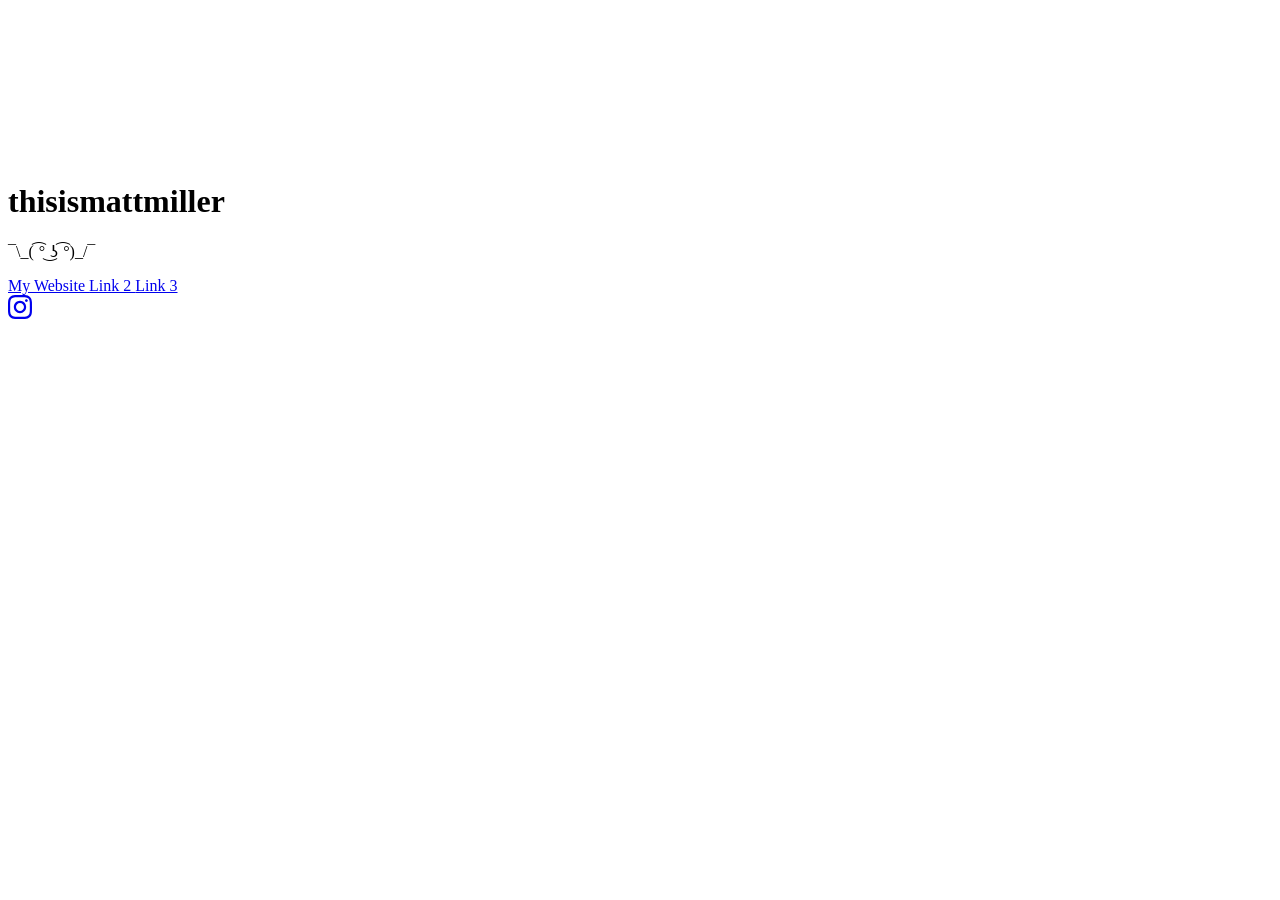
==== docs/index.html @ fb793ac3 "Site update 2026-01-06 19:12:04" ====
<!DOCTYPE html>
<html lang="en-us">
<head>
	<meta name="generator" content="Hugo 0.111.3">
    <meta charset="UTF-8">
    <meta name="viewport" content="width=device-width, initial-scale=1.0">
    <title>Matt Miller</title>
    <meta name="description" content="¯\_( ͡° ͜ʖ ͡°)_/¯">
    <link rel="stylesheet" href="/css/style.css">
    <link rel="preconnect" href="https://fonts.googleapis.com">
    <link rel="preconnect" href="https://fonts.gstatic.com" crossorigin>
    <link href="https://fonts.googleapis.com/css2?family=Inter:wght@400;500;600&display=swap" rel="stylesheet">
</head>
<body>
    <canvas id="starfield"></canvas>
    
<div class="container">
    <div class="profile">
        <h1 class="name">thisismattmiller</h1>
        <p class="bio">¯\_( ͡° ͜ʖ ͡°)_/¯</p>
    </div>

    <div class="links">
        
        <a href="https://thisismattmiller.com" class="link-button" target="_blank" rel="noopener noreferrer">
            My Website
        </a>
        
        <a href="https://example.com" class="link-button" target="_blank" rel="noopener noreferrer">
            Link 2
        </a>
        
        <a href="https://example.com" class="link-button" target="_blank" rel="noopener noreferrer">
            Link 3
        </a>
        
    </div>

    
    <div class="social">
        <a href="https://instagram.com/thisismattmiller" target="_blank" rel="noopener noreferrer" class="social-icon" aria-label="Instagram">
            <svg xmlns="http://www.w3.org/2000/svg" width="24" height="24" viewBox="0 0 24 24" fill="currentColor">
                <path d="M12 2.163c3.204 0 3.584.012 4.85.07 3.252.148 4.771 1.691 4.919 4.919.058 1.265.069 1.645.069 4.849 0 3.205-.012 3.584-.069 4.849-.149 3.225-1.664 4.771-4.919 4.919-1.266.058-1.644.07-4.85.07-3.204 0-3.584-.012-4.849-.07-3.26-.149-4.771-1.699-4.919-4.92-.058-1.265-.07-1.644-.07-4.849 0-3.204.013-3.583.07-4.849.149-3.227 1.664-4.771 4.919-4.919 1.266-.057 1.645-.069 4.849-.069zm0-2.163c-3.259 0-3.667.014-4.947.072-4.358.2-6.78 2.618-6.98 6.98-.059 1.281-.073 1.689-.073 4.948 0 3.259.014 3.668.072 4.948.2 4.358 2.618 6.78 6.98 6.98 1.281.058 1.689.072 4.948.072 3.259 0 3.668-.014 4.948-.072 4.354-.2 6.782-2.618 6.979-6.98.059-1.28.073-1.689.073-4.948 0-3.259-.014-3.667-.072-4.947-.196-4.354-2.617-6.78-6.979-6.98-1.281-.059-1.69-.073-4.949-.073zm0 5.838c-3.403 0-6.162 2.759-6.162 6.162s2.759 6.163 6.162 6.163 6.162-2.759 6.162-6.163c0-3.403-2.759-6.162-6.162-6.162zm0 10.162c-2.209 0-4-1.79-4-4 0-2.209 1.791-4 4-4s4 1.791 4 4c0 2.21-1.791 4-4 4zm6.406-11.845c-.796 0-1.441.645-1.441 1.44s.645 1.44 1.441 1.44c.795 0 1.439-.645 1.439-1.44s-.644-1.44-1.439-1.44z"/>
            </svg>
        </a>
    </div>
    
</div>

    <script src="/js/starfield.js"></script>
</body>
</html>
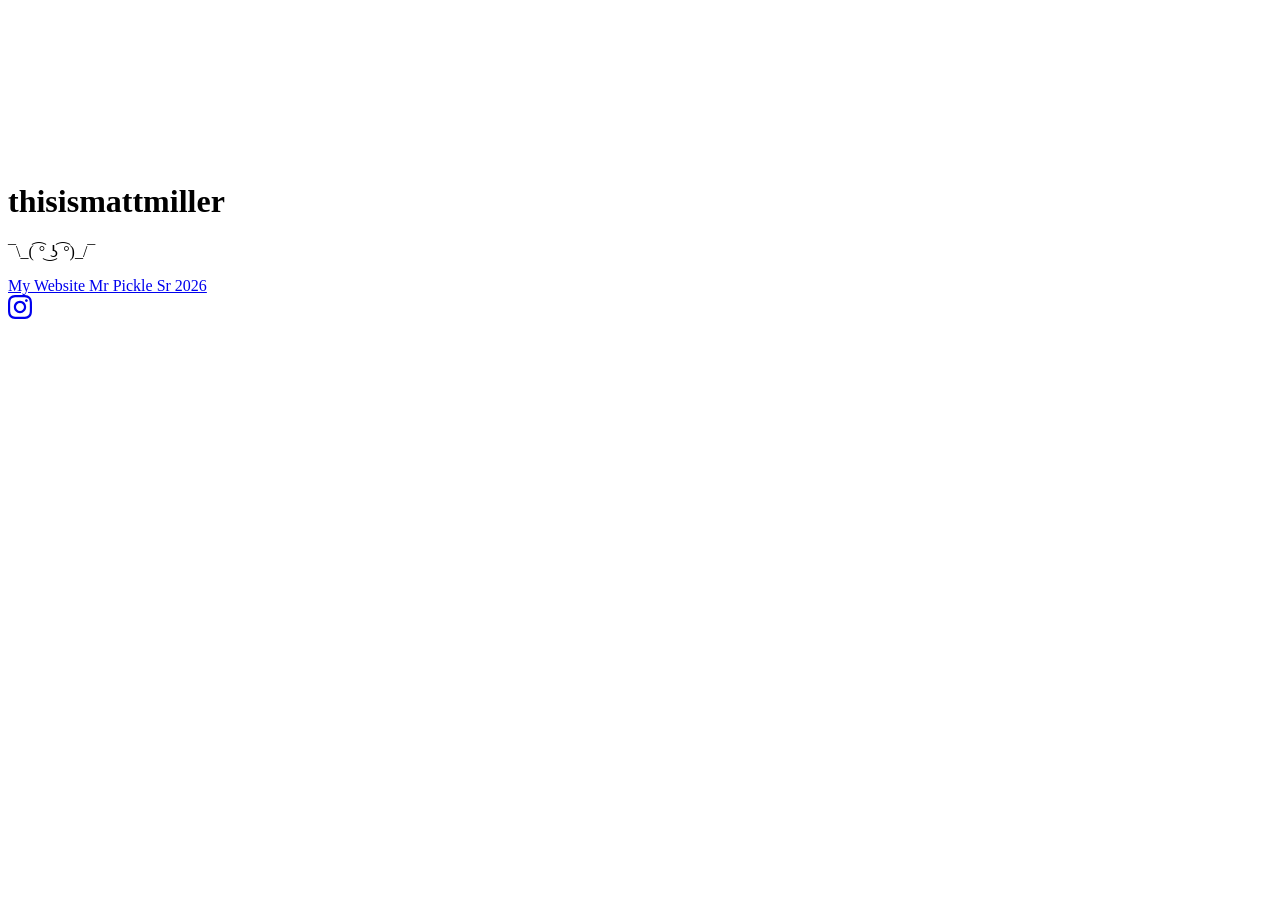
==== commit 67e80dfa: "Site update 2026-01-06 19:16:46" ====
--- a/docs/index.html
+++ b/docs/index.html
@@ -26,12 +26,8 @@
             My Website
         </a>
         
-        <a href="https://example.com" class="link-button" target="_blank" rel="noopener noreferrer">
-            Link 2
-        </a>
-        
-        <a href="https://example.com" class="link-button" target="_blank" rel="noopener noreferrer">
-            Link 3
+        <a href="files/mrpickle_2026.zip" class="link-button" target="_blank" rel="noopener noreferrer">
+            Mr Pickle Sr 2026
         </a>
         
     </div>
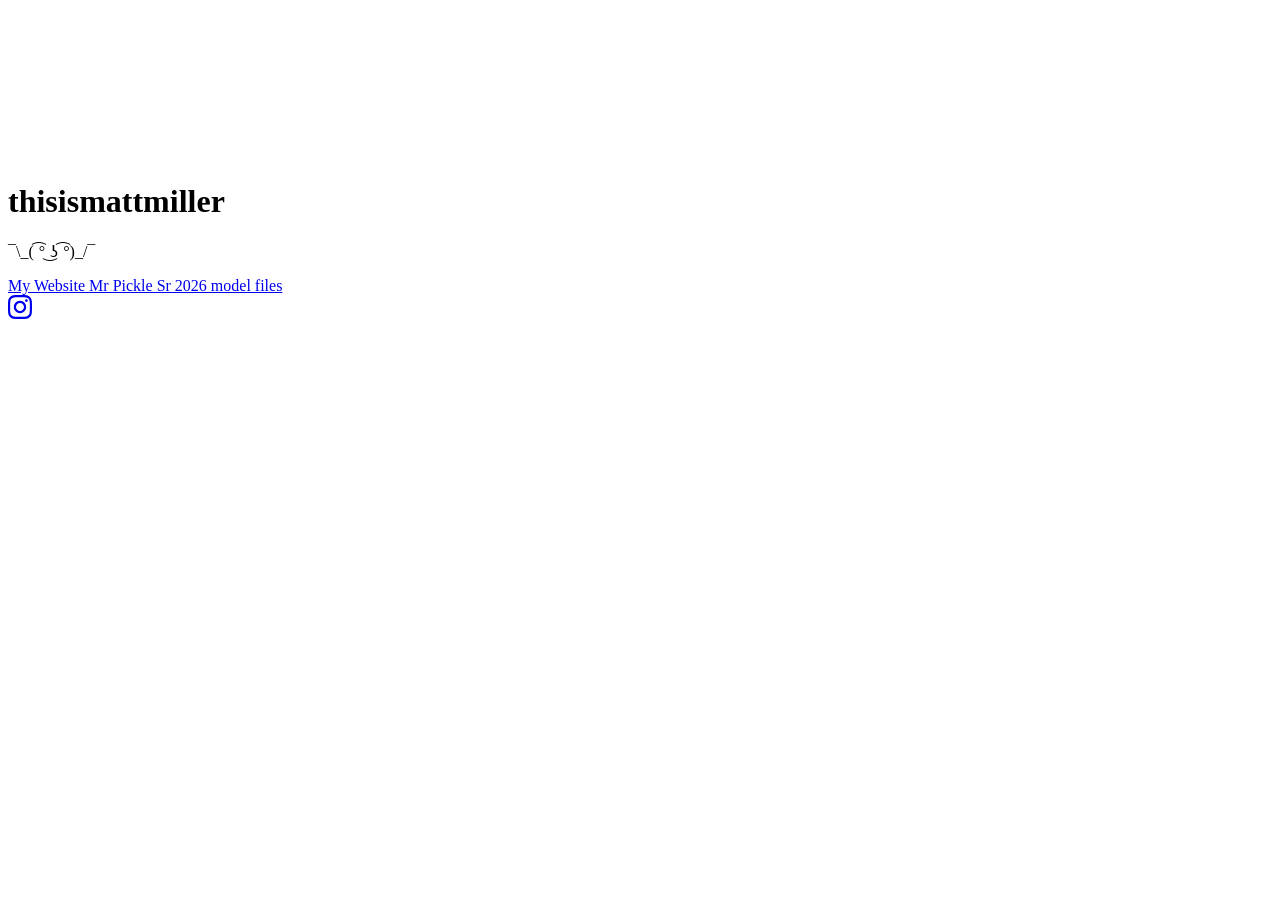
==== commit 01f7b436: "Site update 2026-01-06 19:18:09" ====
--- a/docs/index.html
+++ b/docs/index.html
@@ -27,7 +27,7 @@
         </a>
         
         <a href="files/mrpickle_2026.zip" class="link-button" target="_blank" rel="noopener noreferrer">
-            Mr Pickle Sr 2026
+            Mr Pickle Sr 2026 model files
         </a>
         
     </div>
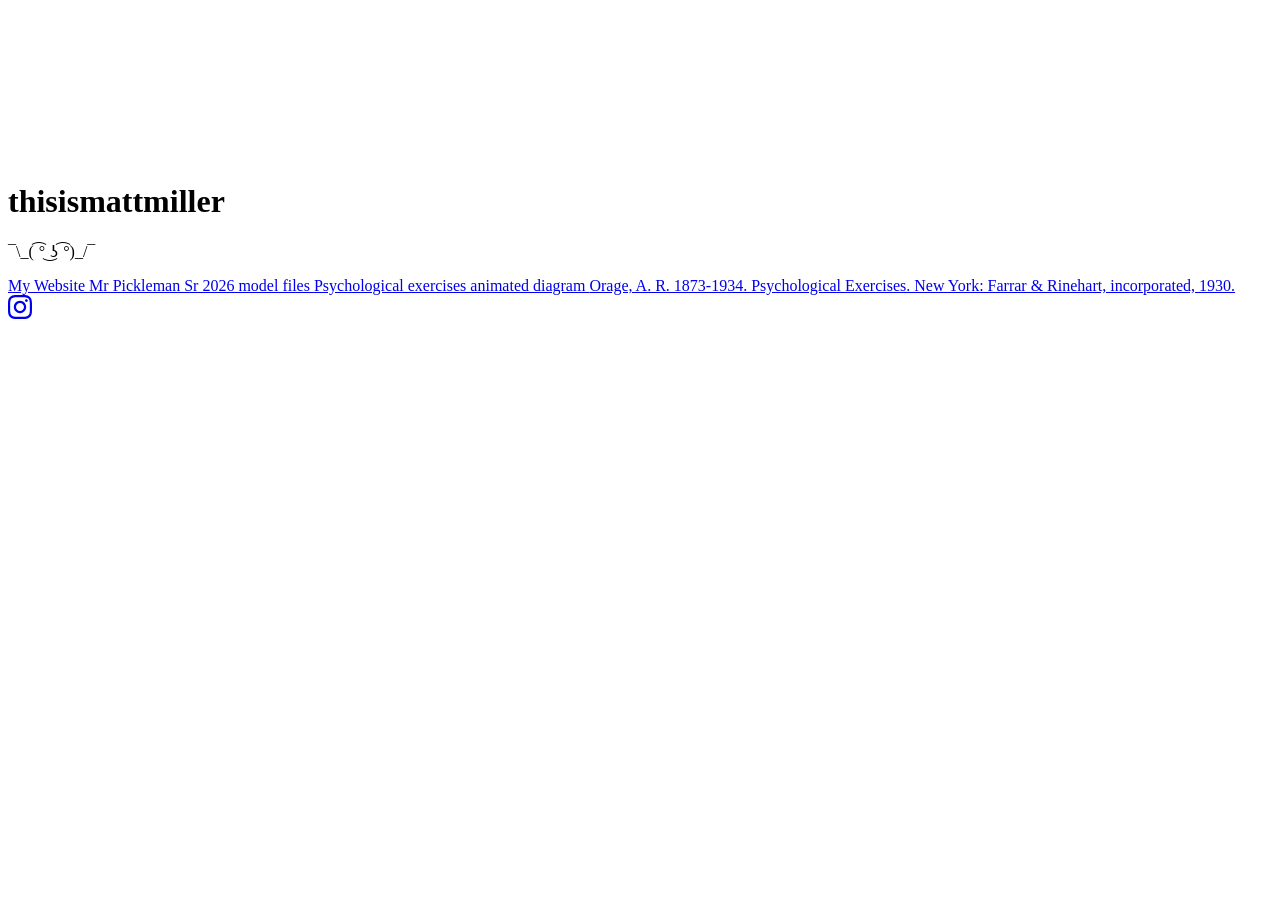
==== commit 0d7fd194: "Site update 2026-01-14 22:25:34" ====
--- a/docs/index.html
+++ b/docs/index.html
@@ -27,7 +27,15 @@
         </a>
         
         <a href="files/mrpickle_2026.zip" class="link-button" target="_blank" rel="noopener noreferrer">
-            Mr Pickle Sr 2026 model files
+            Mr Pickleman Sr 2026 model files
+        </a>
+        
+        <a href="files/psychological_exercises.mp4" class="link-button" target="_blank" rel="noopener noreferrer">
+            Psychological exercises animated diagram
+        </a>
+        
+        <a href="https://babel.hathitrust.org/cgi/pt?id=yul.12531886_000_00&amp;seq=8" class="link-button" target="_blank" rel="noopener noreferrer">
+            Orage, A. R. 1873-1934. Psychological Exercises. New York: Farrar &amp; Rinehart, incorporated, 1930.
         </a>
         
     </div>
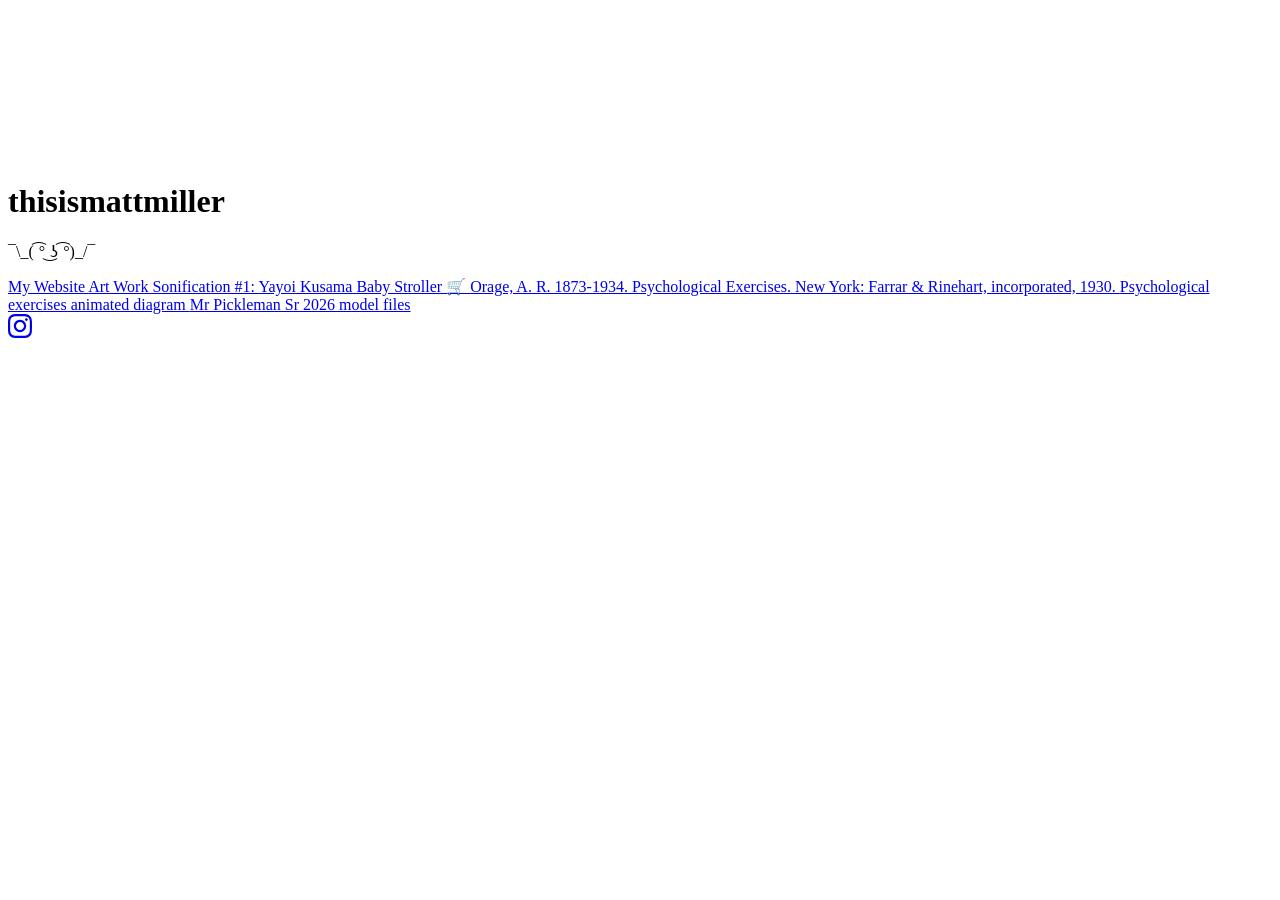
==== commit 21f54eb2: "Site update 2026-09-15 22:31:10" ====
--- a/docs/index.html
+++ b/docs/index.html
@@ -1,7 +1,7 @@
 <!DOCTYPE html>
 <html lang="en-us">
 <head>
-	<meta name="generator" content="Hugo 0.111.3">
+	<meta name="generator" content="Hugo 0.164.0">
     <meta charset="UTF-8">
     <meta name="viewport" content="width=device-width, initial-scale=1.0">
     <title>Matt Miller</title>
@@ -26,16 +26,20 @@
             My Website
         </a>
         
-        <a href="files/mrpickle_2026.zip" class="link-button" target="_blank" rel="noopener noreferrer">
-            Mr Pickleman Sr 2026 model files
+        <a href="https://thisismattmiller.github.io/kusama-stroller/" class="link-button" target="_blank" rel="noopener noreferrer">
+            Art Work Sonification #1: Yayoi Kusama Baby Stroller 🛒
+        </a>
+        
+        <a href="https://babel.hathitrust.org/cgi/pt?id=yul.12531886_000_00&amp;seq=8" class="link-button" target="_blank" rel="noopener noreferrer">
+            Orage, A. R. 1873-1934. Psychological Exercises. New York: Farrar &amp; Rinehart, incorporated, 1930.
         </a>
         
         <a href="files/psychological_exercises.mp4" class="link-button" target="_blank" rel="noopener noreferrer">
             Psychological exercises animated diagram
         </a>
         
-        <a href="https://babel.hathitrust.org/cgi/pt?id=yul.12531886_000_00&amp;seq=8" class="link-button" target="_blank" rel="noopener noreferrer">
-            Orage, A. R. 1873-1934. Psychological Exercises. New York: Farrar &amp; Rinehart, incorporated, 1930.
+        <a href="files/mrpickle_2026.zip" class="link-button" target="_blank" rel="noopener noreferrer">
+            Mr Pickleman Sr 2026 model files
         </a>
         
     </div>
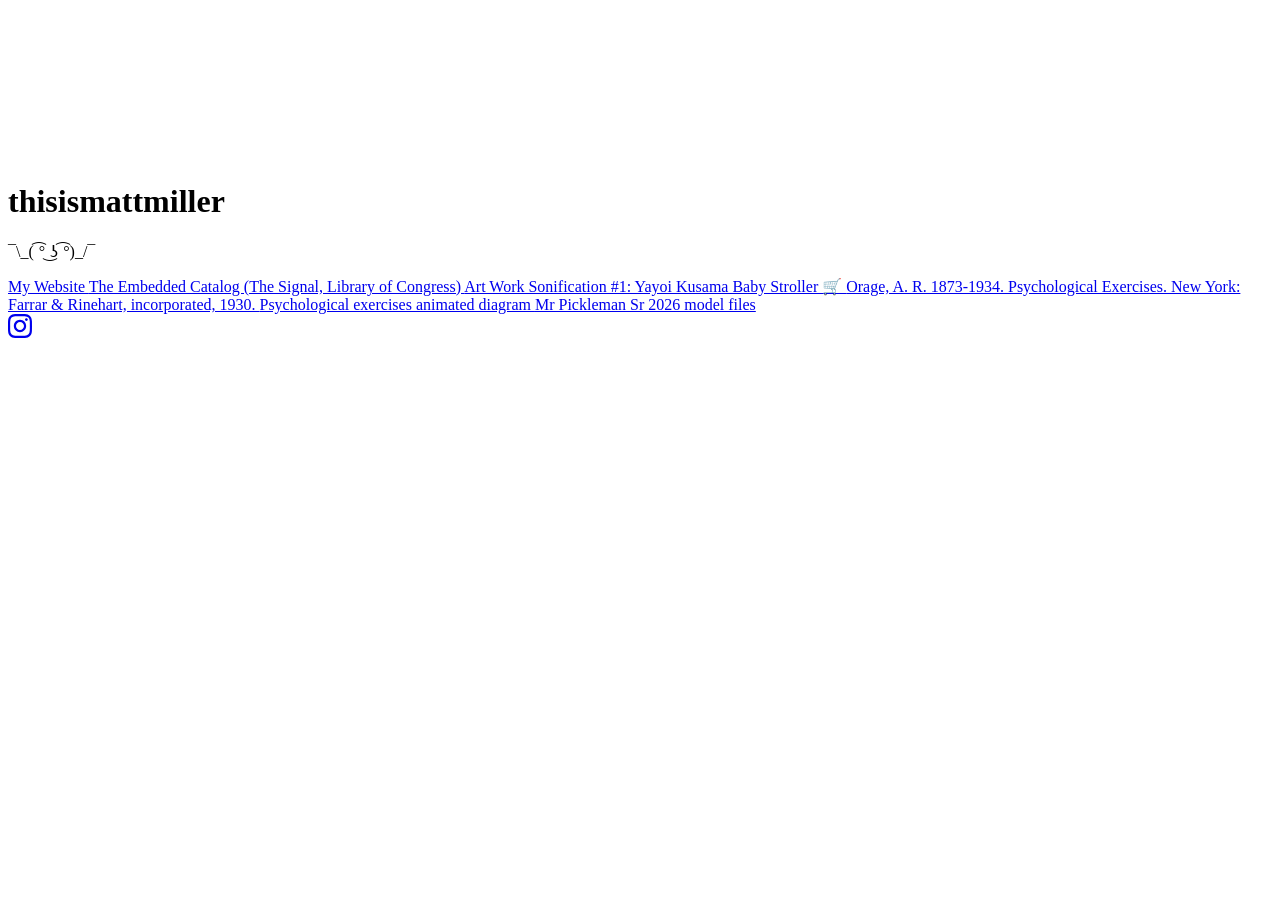
==== commit 3a0b6a92: "Site update 2026-10-27 22:49:49" ====
--- a/docs/index.html
+++ b/docs/index.html
@@ -24,6 +24,10 @@
         
         <a href="https://thisismattmiller.com" class="link-button" target="_blank" rel="noopener noreferrer">
             My Website
+        </a>
+        
+        <a href="https://blogs.loc.gov/thesignal/2026/10/ai-sandbox-series-embedded-catalog/" class="link-button" target="_blank" rel="noopener noreferrer">
+            The Embedded Catalog (The Signal, Library of Congress)
         </a>
         
         <a href="https://thisismattmiller.github.io/kusama-stroller/" class="link-button" target="_blank" rel="noopener noreferrer">
